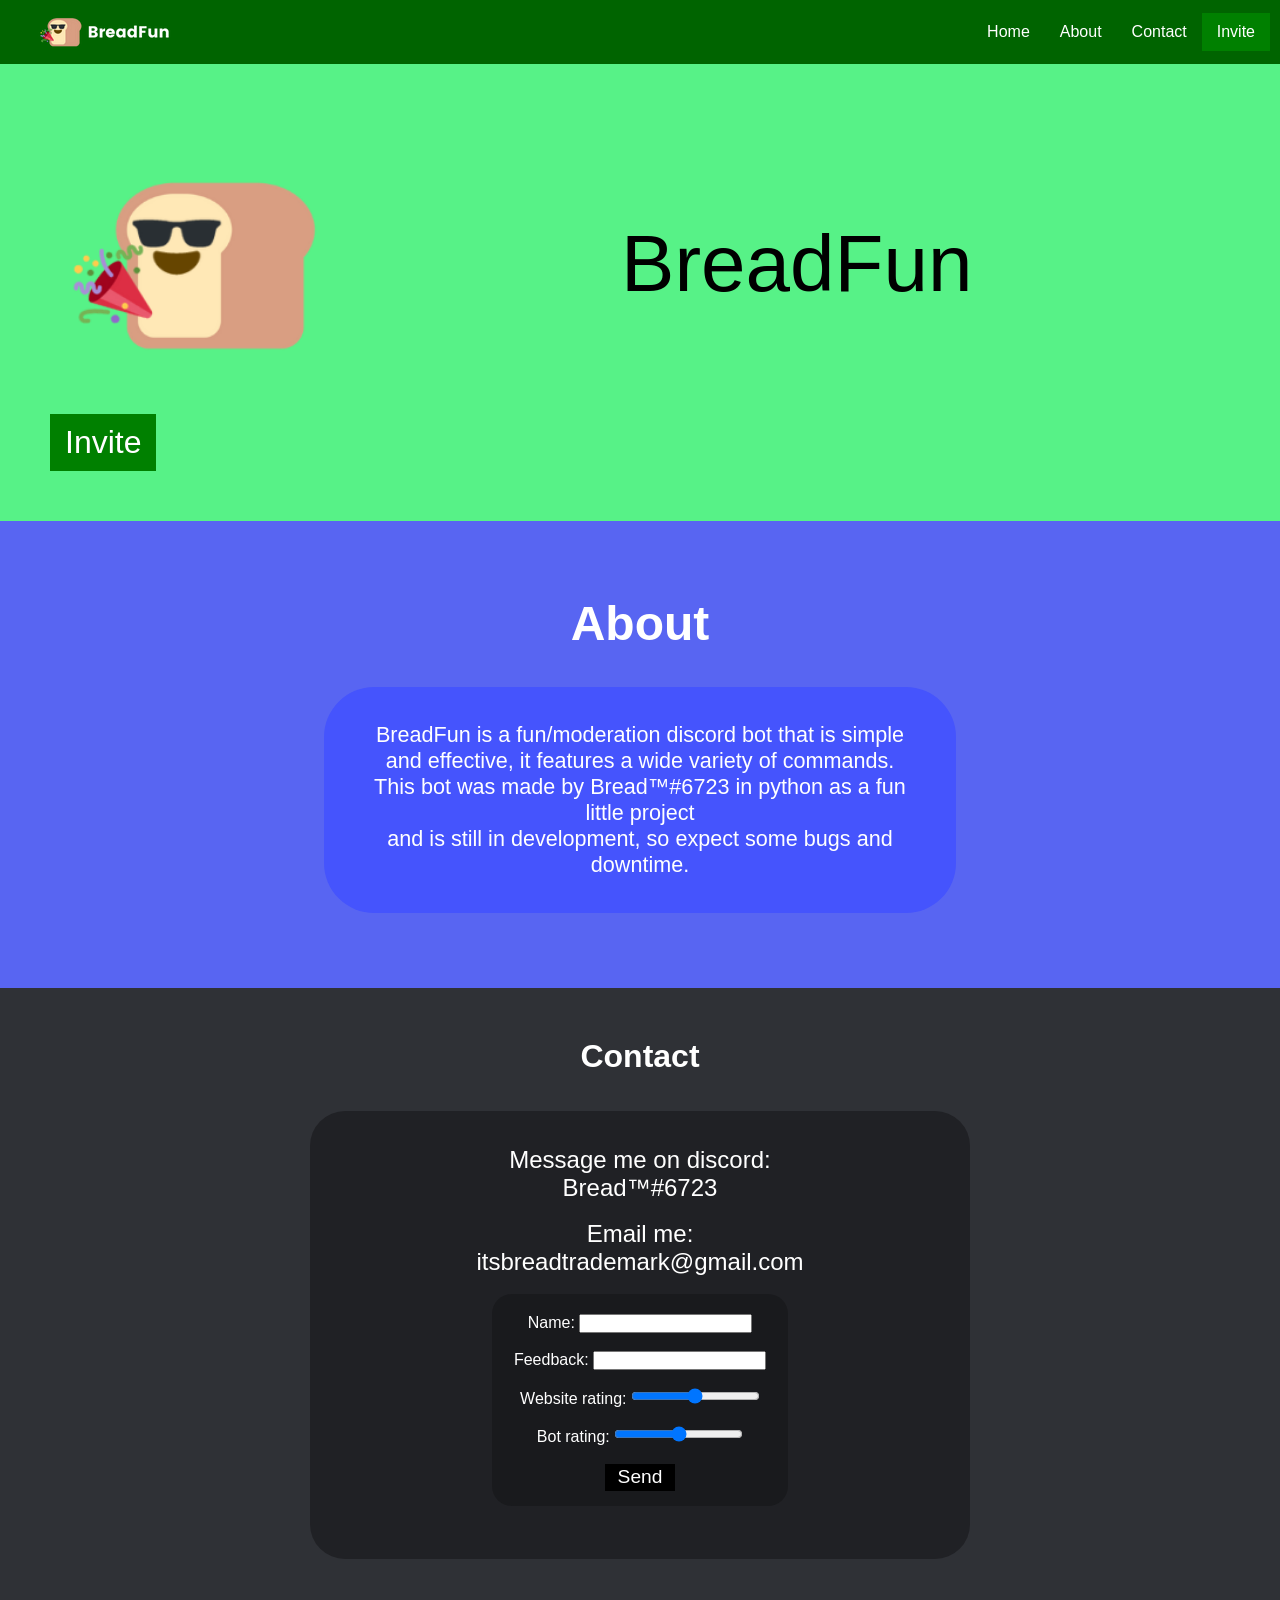
==== index.html @ 2ed2854b "rating" ====
<!DOCTYPE html>
<html lang="en">
<head>
    <meta charset="UTF-8">
    <meta http-equiv="X-UA-Compatible" content="IE=edge">
    <meta name="viewport" content="width=device-width, initial-scale=1.0">
    <meta name="description" content="BreadFun discord bot">
    <meta name="keywords" content="Bread, BreadFun, discord, bot">
    <meta name="author" content="Bread™#6723">
    <title>BreadFun discord bot</title>
    <link href="Style.css" rel="stylesheet" type="text/css">
    <link rel="icon" type="image/png" href="images/logo.png"/>
    <!-- Global Site Tag (gtag.js) - Google Analytics -->
    <script async src="https://www.googletagmanager.com/gtag/js?id=G-6B18QLLGXV"></script>
    <script>
        window.dataLayer = window.dataLayer || [];
        function gtag(){dataLayer.push(arguments);}
        gtag('js', new Date());
        gtag('config', 'G-6B18QLLGXV');
    </script>
</head>
<nav class="navbar">
    <img src="images/banner.png" alt="BreadFun banner" width="150" height="64">
    </a>
    <ul class="nav-links">
    <li class="nav-item"><a href="#Top">Home</a></li>
    <li class="nav-item"><a href="#About">About</a></li>
    <li class="nav-item"><a href="#Contact">Contact</a></li>
    <li class="nav-item"><a href="https://discord.com/api/oauth2/authorize?client_id=885769117758550056&permissions=321606&scope=bot%20applications.commands" style="background-color: green; text-align: center;" target="_blank" rel="noopener">Invite</a></li> 
    </ul>
</nav>
<body>
    <div id="Top" style="text-align: left;" style="display: flex;">
        <img style="vertical-align:middle" src="images/logo.png" alt="BreadFun logo" width="300" height="300">
        <span style="vertical-align: middle; font-size: 250%;" class="slidein">&emsp;&emsp;&nbsp;&emsp;BreadFun</span>
        <ul class="nav-links">
            <li class="nav-item"><a href="https://discord.com/api/oauth2/authorize?client_id=885769117758550056&permissions=321606&scope=bot%20applications.commands" style="background-color: green; text-align: center;" target="_blank" rel="noopener">Invite</a></li> 
        </ul>
    </div>
    <div id="About" style="padding: 75px;">
        <h1 style="font-size: 300%; ">About</h1><br><br>
        <div style="background-color: #4554fd; padding: 35px; margin: 0% 22%; border-radius: 50px">
            <p style="font-size: 135%;">BreadFun is a fun/moderation discord bot that is simple<br>and effective, it features a wide variety of commands.<br>This bot was made by Bread™#6723 in python as a fun little project<br>and is still in development, so expect some bugs and downtime.</h4></div>
    </div>
    <div id="Contact" style="background-color: #2f3136; padding: 50px;">
        <h1>Contact</h1><br><br>
        <div style="background-color: #202125; padding: 35px; border-radius: 35px; margin: 0% 22%;">
            <a href="https://discord.com/users/810533927492124693" class="contact" target="_blank" rel="noopener">Message me on discord:<br>Bread™#6723</a><br><br>
            <a href="mailto: itsbreadtrademark@gmail.com" class="contact" target="_blank" rel="noopener">Email me:<br>itsbreadtrademark@gmail.com</a>
            <div style="background-color: #191a1d; padding: 20px; margin: 3% 25%; border-radius: 20px; padding-bottom: 15px;">
                <form name="contact" netlify>
                    <p>
                        <label>Name: <input type="text" name="name" class="form"/></label>
                    </p>
                    <p><br>
                        <label>Feedback: <input type="text" name="email" class="form"/></label>
                    </p>
                    <p><br>
                        <label>Website rating: <input type="range" min="0" max="10"/></label>
                    </p>
                    <p><br>
                        <label>Bot rating: <input type="range" min="0" max="10"/></label>
                    </p>
                    <p><br>
                        <button type="submit" class="submit">Send</button>
                    </p>
                </form>
            </div>
        </div>
    </div>
</body>
</html>
---- Style.css ----
body {
    font-family: Helvetica, Arial, "Gill Sans";
    text-align: justify;
    background-color: #5865F2;
    color: white;
    text-align: center;
}
#Top {
    margin: 0px;
    padding: 50px;
    background-color: #57F287;
    font-size: 200%;
    color: black;
}
html {
    box-sizing: border-box;
}
  *, *::before, *::after {
    box-sizing: inherit;
    margin: 0;
    padding: 0;
}
nav {
    width: 100%;
    background-color: darkgreen;
    padding-left: 30px;
    padding-right: 10px;
}
.navbar {
    display: flex;
    justify-content: space-between;  
    align-items: center;
}
.nav-links {
    display: flex;
}
.logo {
    display: inline-block;
}
.nav-links {
    list-style: none;
}
.nav-item a {
    display: inline-block;
    padding: 10px 15px;
    text-decoration: none;
    color: white;
}
.nav-item:hover {
    background-color: white;
}
.nav-item:hover a {
    color: darkgreen;
}
.nav-item a {
    display: inline-block;
    padding: 10px 15px;
    text-decoration: none;
    color: white;
}
.slidein {
    animation: 3s slidein;
}
@keyframes slidein {
    from {
        margin-left: 20%;
        width: 50%;
        }
        to {
        margin-left: 0%;
        width: 50%;
        }
    }
.contact {
    color: white;
    text-decoration: none;
    font-size: 150%;
}
.contact:hover {
    color: #4955db;
}
.submit {
    font-size: 120%;
    padding: 1% 5%; background-color:
    black; color: white; border:
    none;
}
.submit:hover {
    background-color: white;
    color: black;
}
.form:hover {
    background-color: wheat;
}
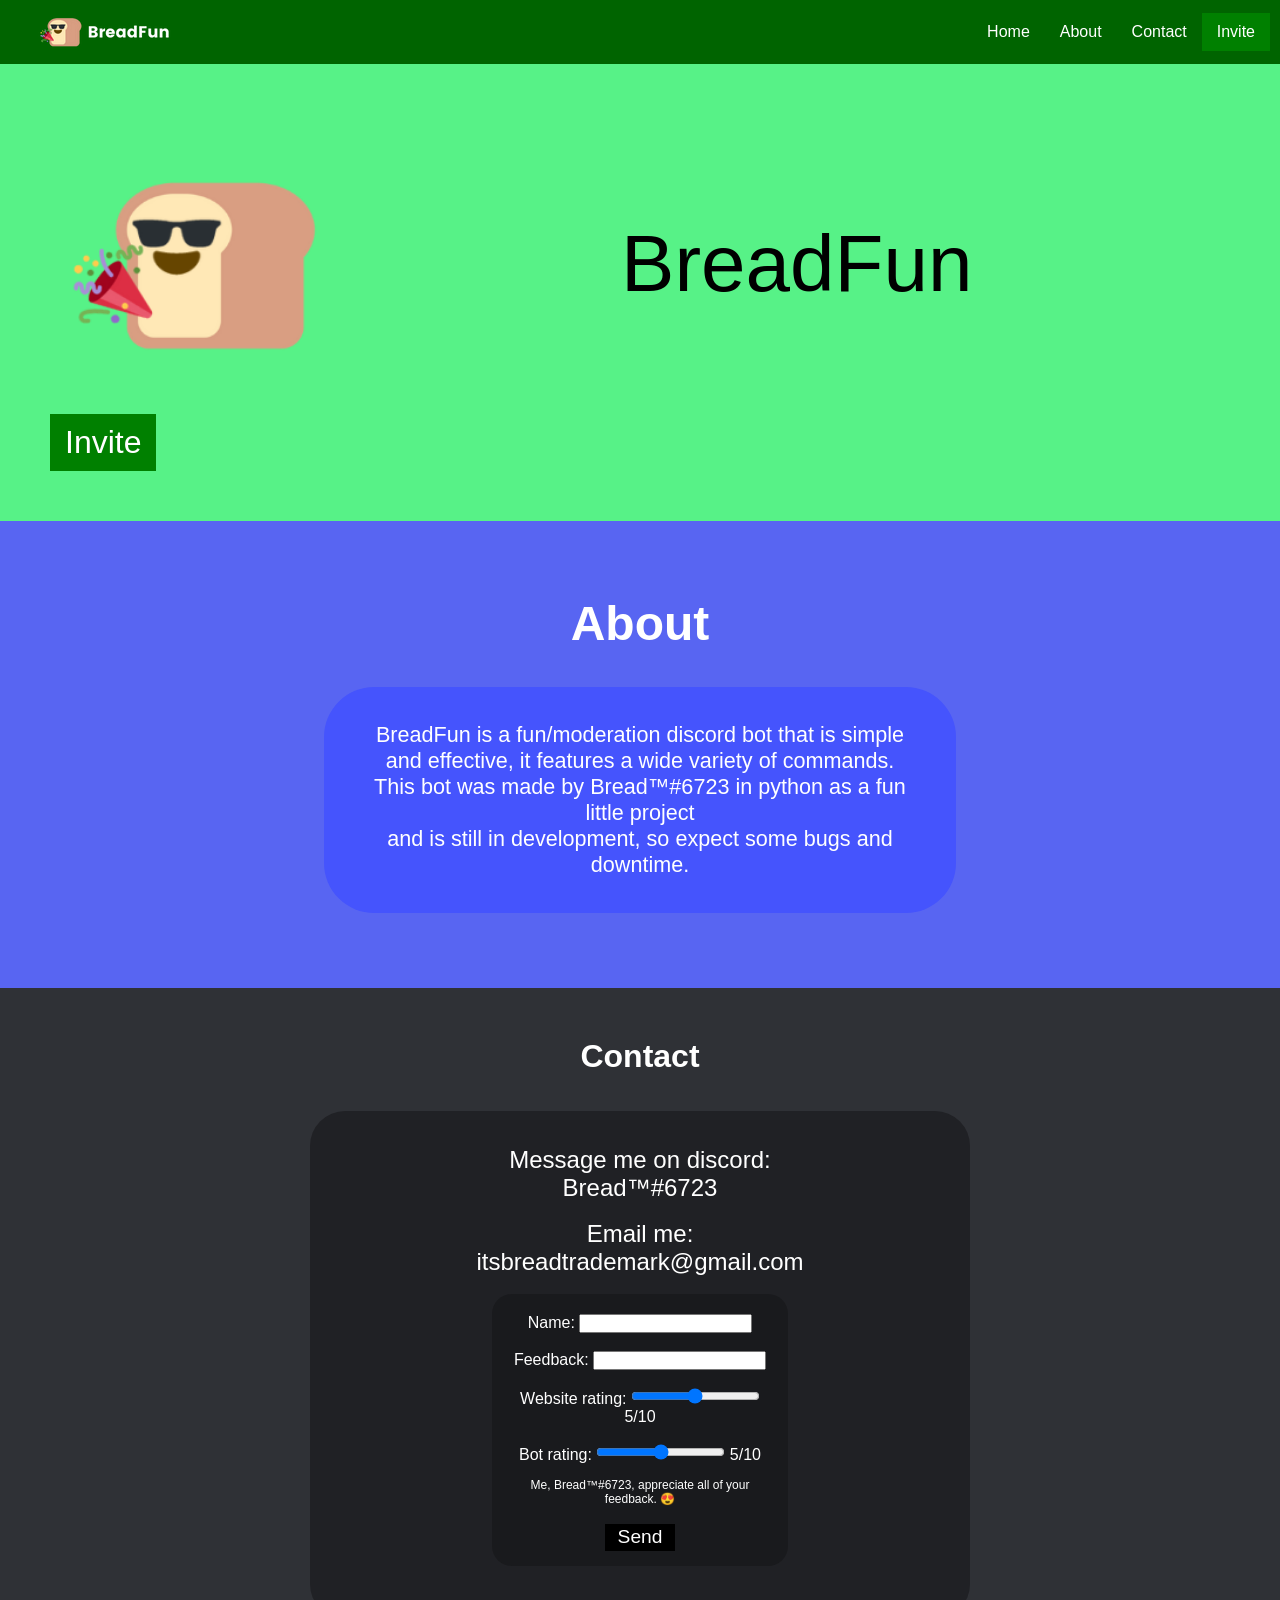
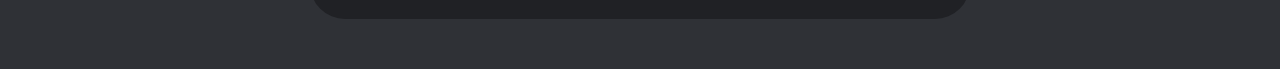
==== commit 33948243: "better rating" ====
--- a/index.html
+++ b/index.html
@@ -56,10 +56,13 @@
                         <label>Feedback: <input type="text" name="email" class="form"/></label>
                     </p>
                     <p><br>
-                        <label>Website rating: <input type="range" min="0" max="10"/></label>
+                        <label>Website rating: <input type="range" min="0" max="10" name="webratinginput" oninput="webratingoutput.value = webratinginput.value" id="webratingid"/></label>
+                        <output name="webratingoutput" id="webratingid">5</output>/10
                     </p>
                     <p><br>
-                        <label>Bot rating: <input type="range" min="0" max="10"/></label>
+                        <label>Bot rating: <input type="range" min="0" max="10" name="botratinginput" oninput="botratingoutput.value = botratinginput.value" id="botrating"/></label>
+                        <output name="botratingoutput" id="botratingid">5</output>/10
+                    <p style="font-size: 75%;"><br>Me, Bread™#6723, appreciate all of your feedback. 😍</p>
                     </p>
                     <p><br>
                         <button type="submit" class="submit">Send</button>
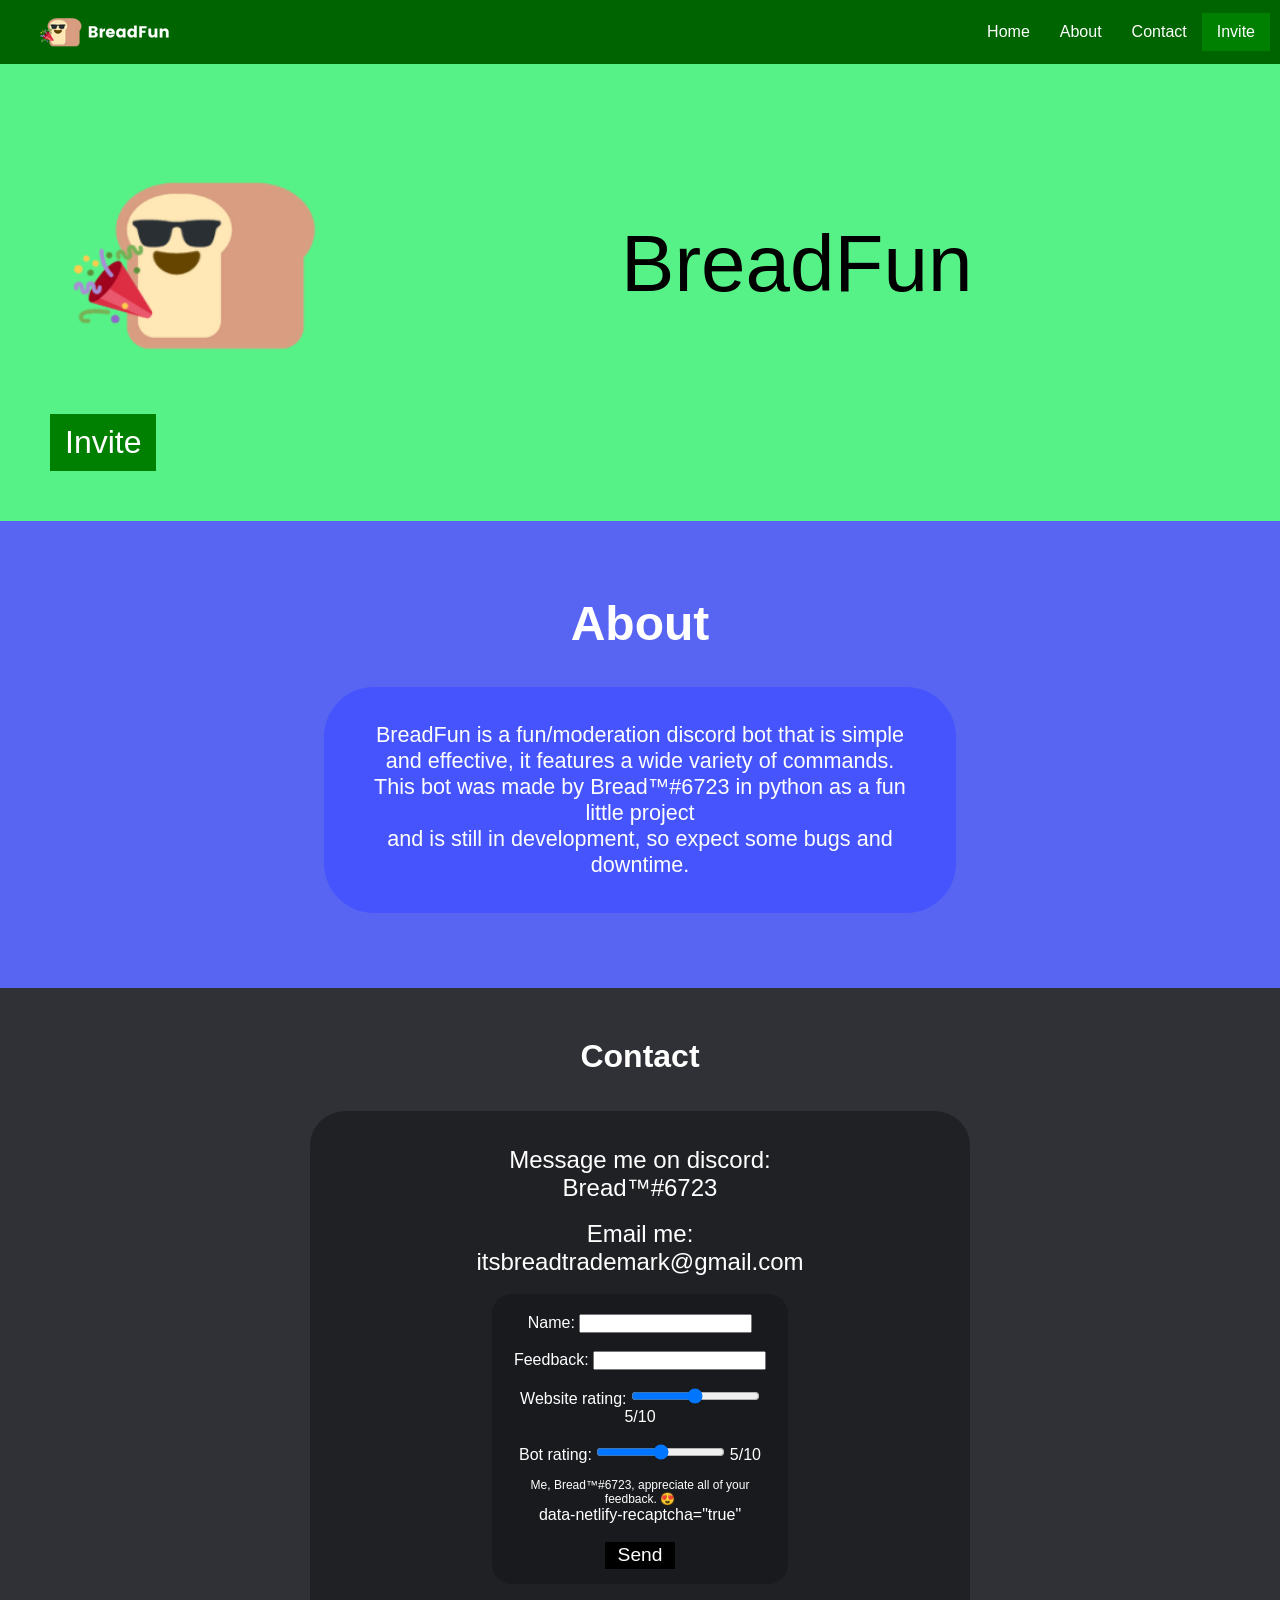
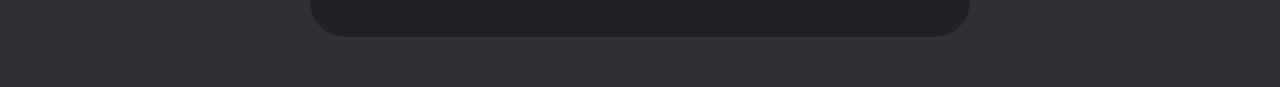
==== commit ab76eecd: "recaptcha on form submission" ====
--- a/index.html
+++ b/index.html
@@ -48,7 +48,7 @@
             <a href="https://discord.com/users/810533927492124693" class="contact" target="_blank" rel="noopener">Message me on discord:<br>Bread™#6723</a><br><br>
             <a href="mailto: itsbreadtrademark@gmail.com" class="contact" target="_blank" rel="noopener">Email me:<br>itsbreadtrademark@gmail.com</a>
             <div style="background-color: #191a1d; padding: 20px; margin: 3% 25%; border-radius: 20px; padding-bottom: 15px;">
-                <form name="contact" netlify>
+                <form name="contact" netlify data-netlify-recaptcha="true">
                     <p>
                         <label>Name: <input type="text" name="name" class="form"/></label>
                     </p>
@@ -64,6 +64,7 @@
                         <output name="botratingoutput" id="botratingid">5</output>/10
                     <p style="font-size: 75%;"><br>Me, Bread™#6723, appreciate all of your feedback. 😍</p>
                     </p>
+                    <div>data-netlify-recaptcha="true"</div>
                     <p><br>
                         <button type="submit" class="submit">Send</button>
                     </p>
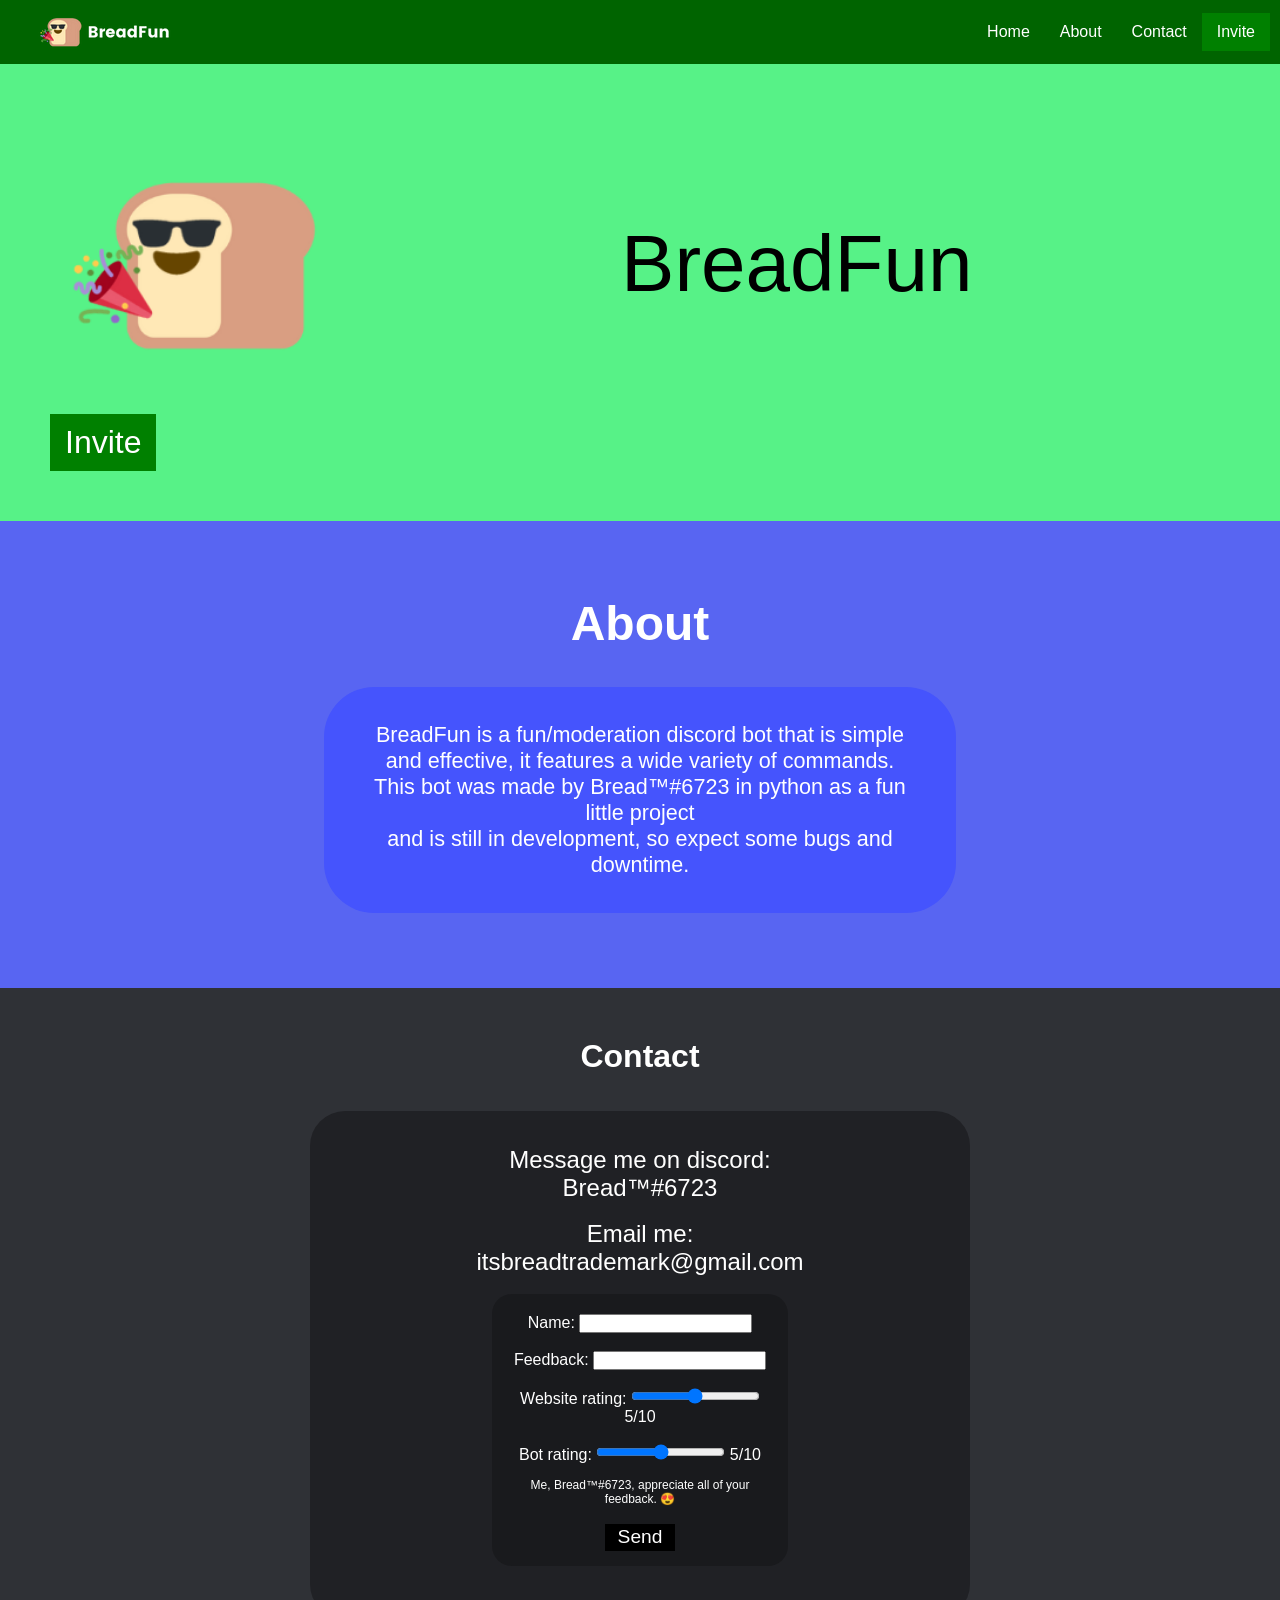
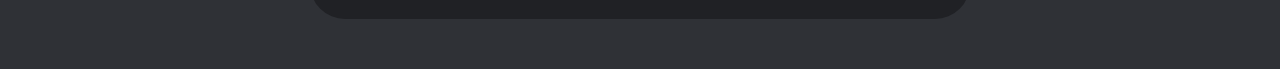
==== commit 274be5aa: "redo captcha" ====
--- a/index.html
+++ b/index.html
@@ -64,7 +64,7 @@
                         <output name="botratingoutput" id="botratingid">5</output>/10
                     <p style="font-size: 75%;"><br>Me, Bread™#6723, appreciate all of your feedback. 😍</p>
                     </p>
-                    <div>data-netlify-recaptcha="true"</div>
+                    <div data-netlify-recaptcha="true"></div>
                     <p><br>
                         <button type="submit" class="submit">Send</button>
                     </p>
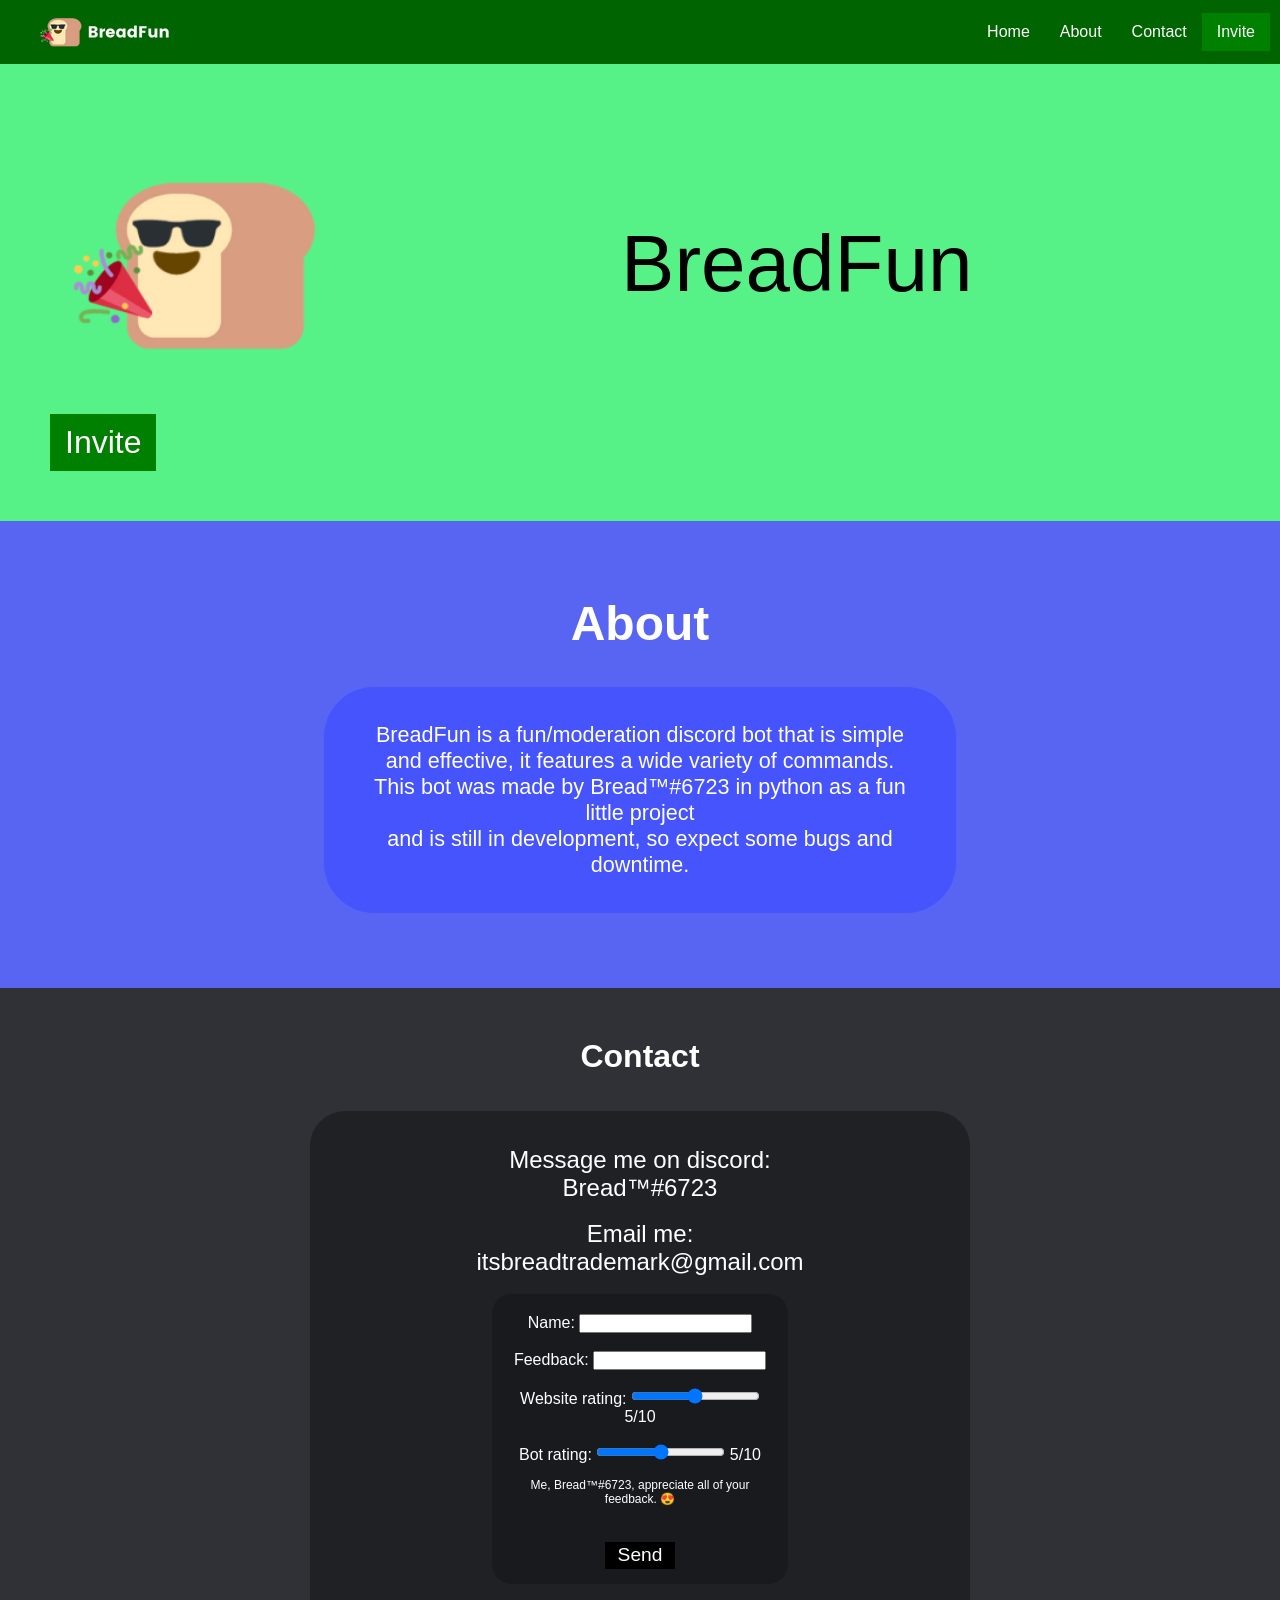
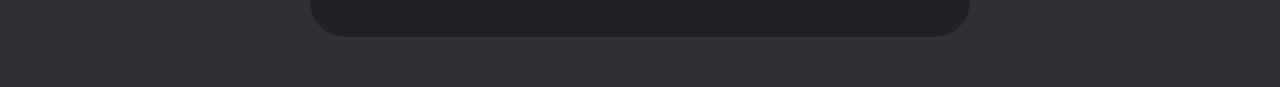
==== commit 58210ab5: "break" ====
--- a/index.html
+++ b/index.html
@@ -63,7 +63,7 @@
                         <label>Bot rating: <input type="range" min="0" max="10" name="botratinginput" oninput="botratingoutput.value = botratinginput.value" id="botrating"/></label>
                         <output name="botratingoutput" id="botratingid">5</output>/10
                     <p style="font-size: 75%;"><br>Me, Bread™#6723, appreciate all of your feedback. 😍</p>
-                    </p>
+                    </p><br>
                     <div data-netlify-recaptcha="true"></div>
                     <p><br>
                         <button type="submit" class="submit">Send</button>
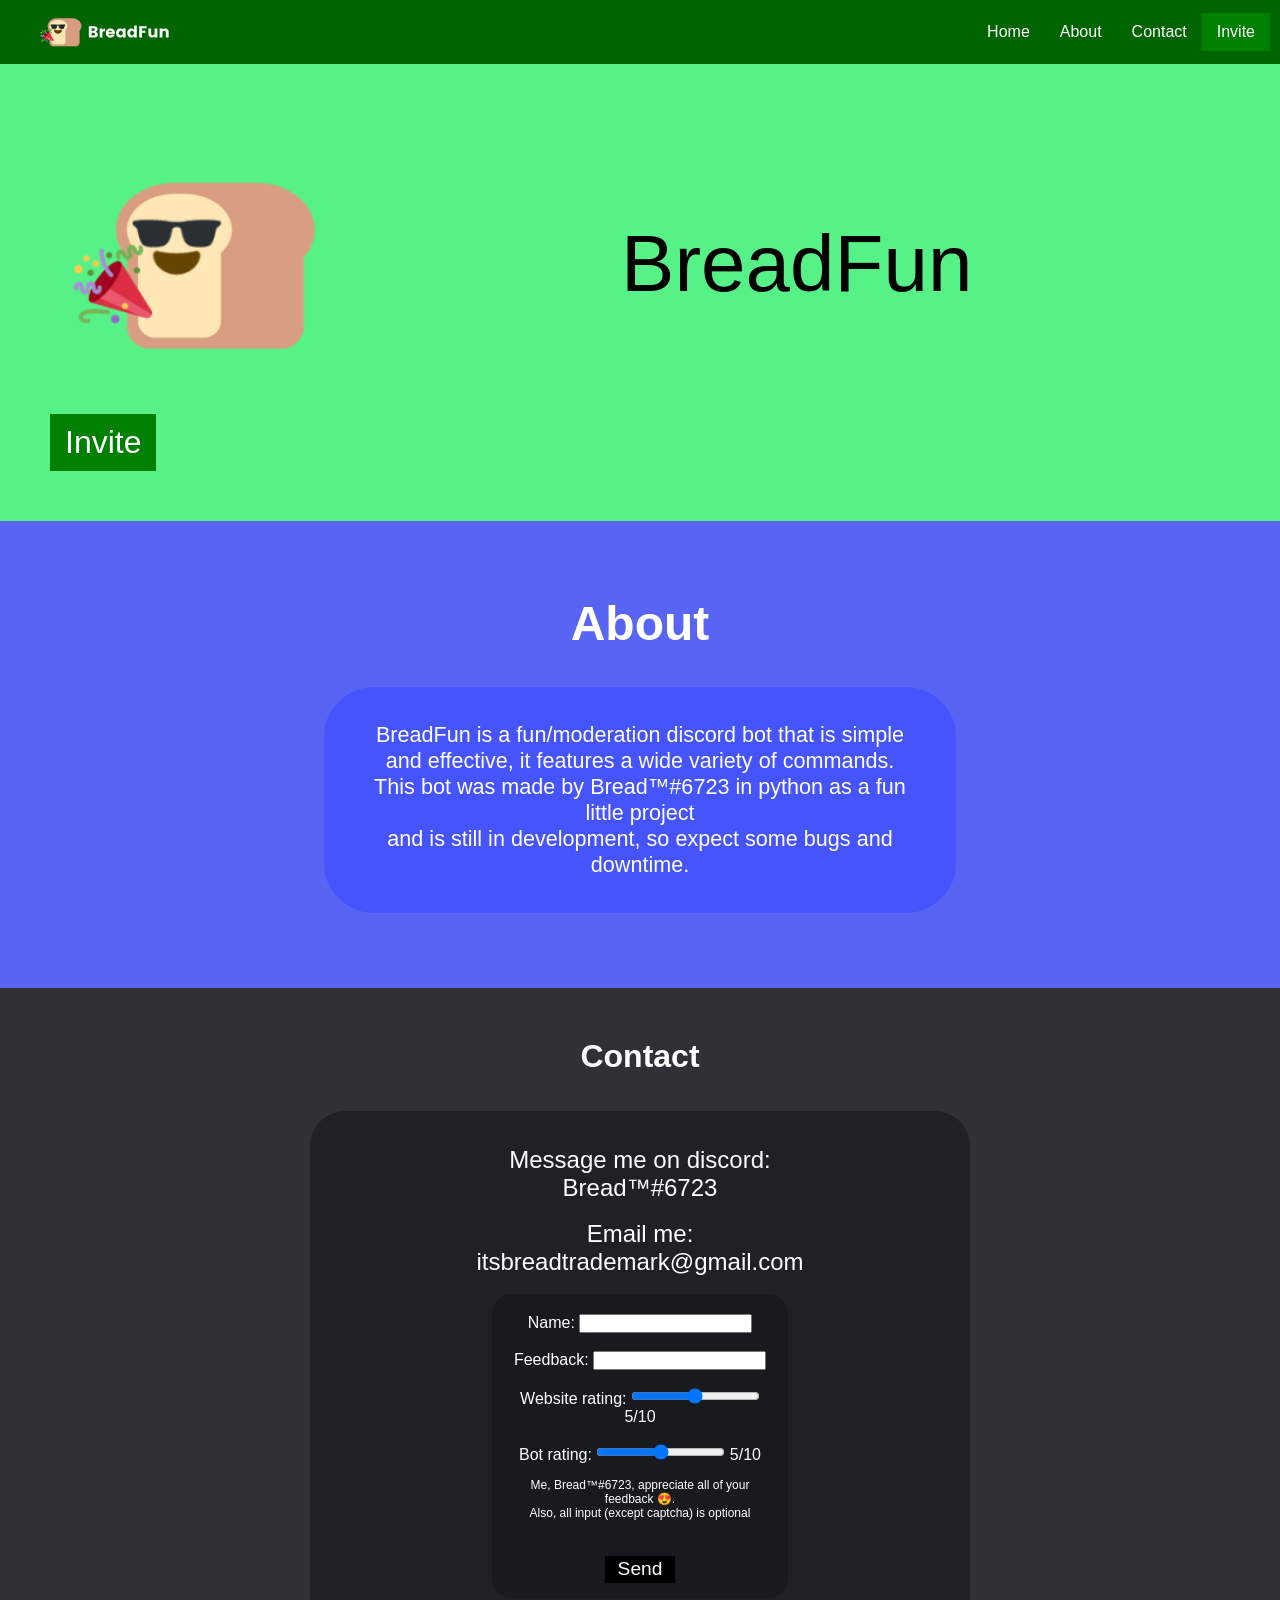
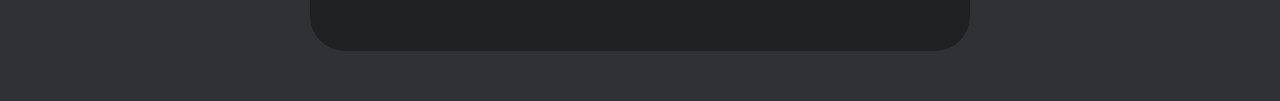
==== commit 3f7bd1bf: "better form" ====
--- a/index.html
+++ b/index.html
@@ -62,7 +62,7 @@
                     <p><br>
                         <label>Bot rating: <input type="range" min="0" max="10" name="botratinginput" oninput="botratingoutput.value = botratinginput.value" id="botrating"/></label>
                         <output name="botratingoutput" id="botratingid">5</output>/10
-                    <p style="font-size: 75%;"><br>Me, Bread™#6723, appreciate all of your feedback. 😍</p>
+                    <p style="font-size: 75%;"><br>Me, Bread™#6723, appreciate all of your feedback 😍.<br>Also, all input (except captcha) is optional</p>
                     </p><br>
                     <div data-netlify-recaptcha="true"></div>
                     <p><br>
